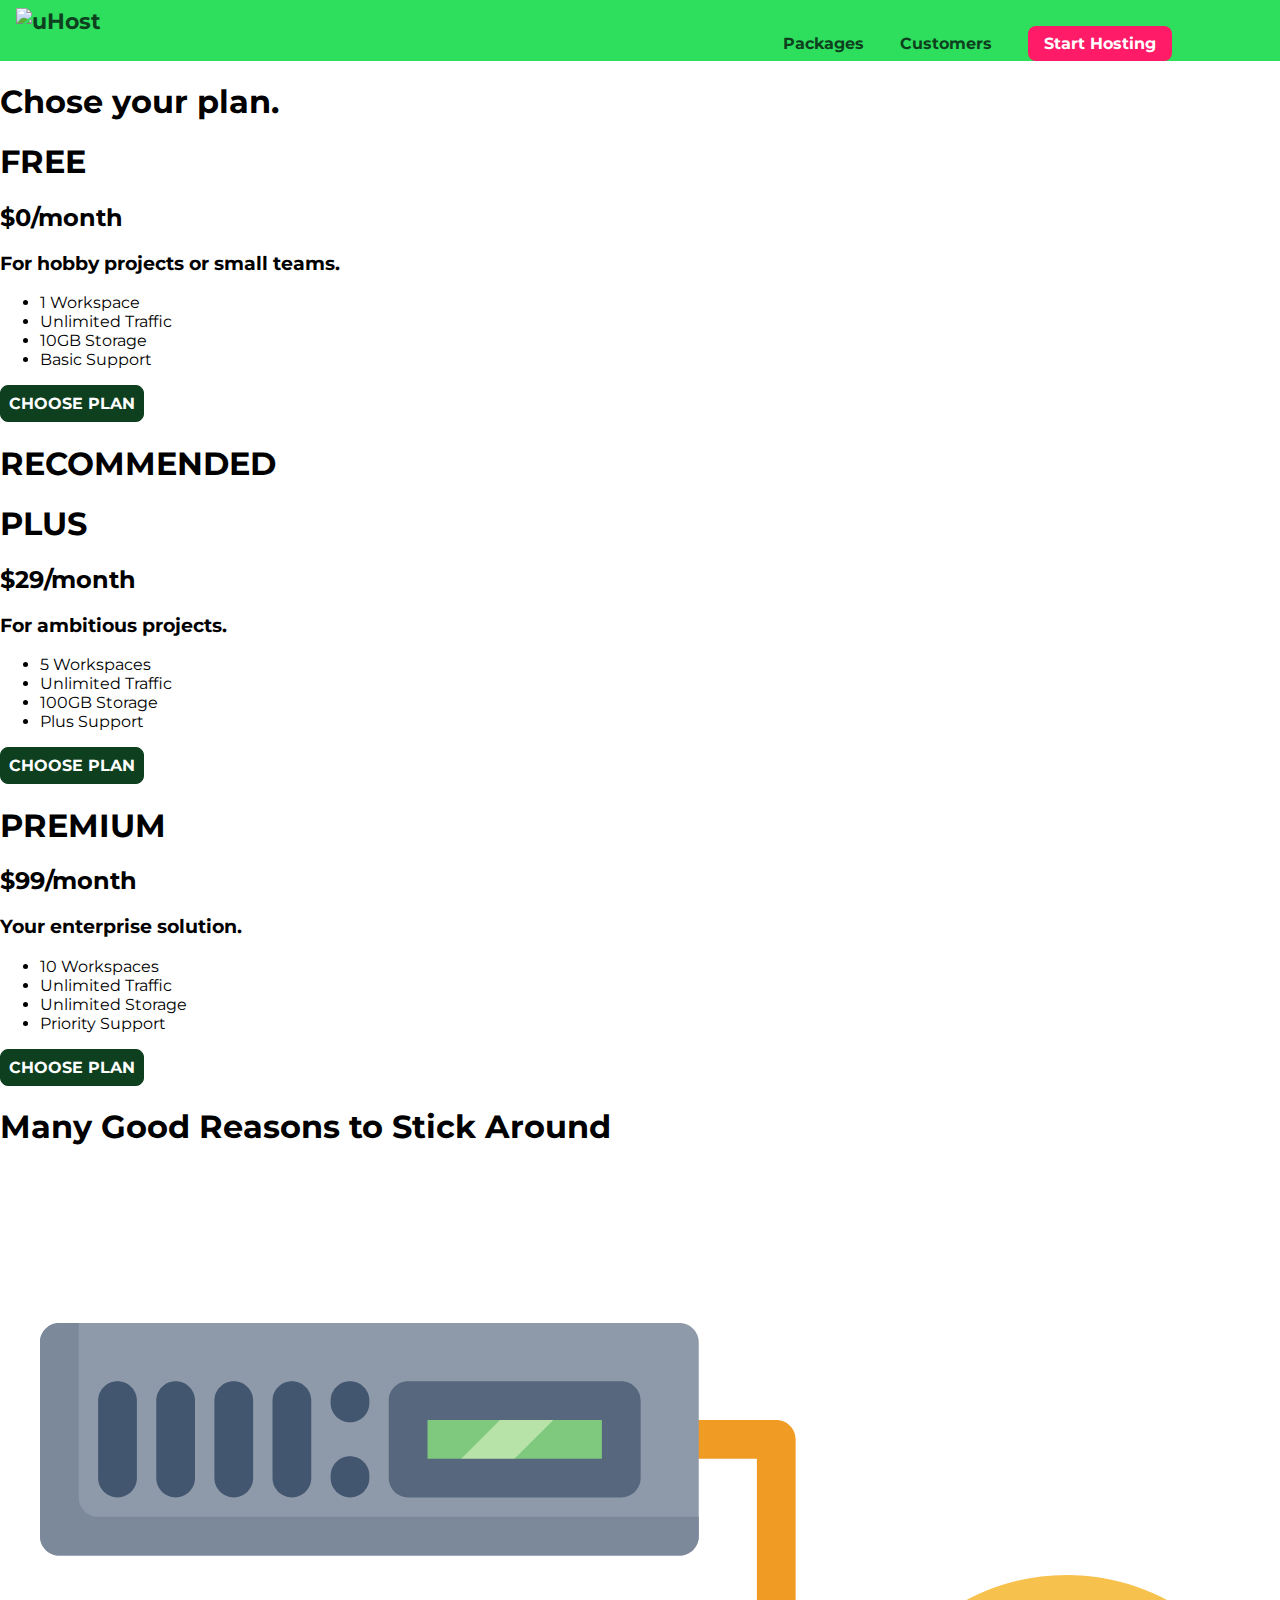
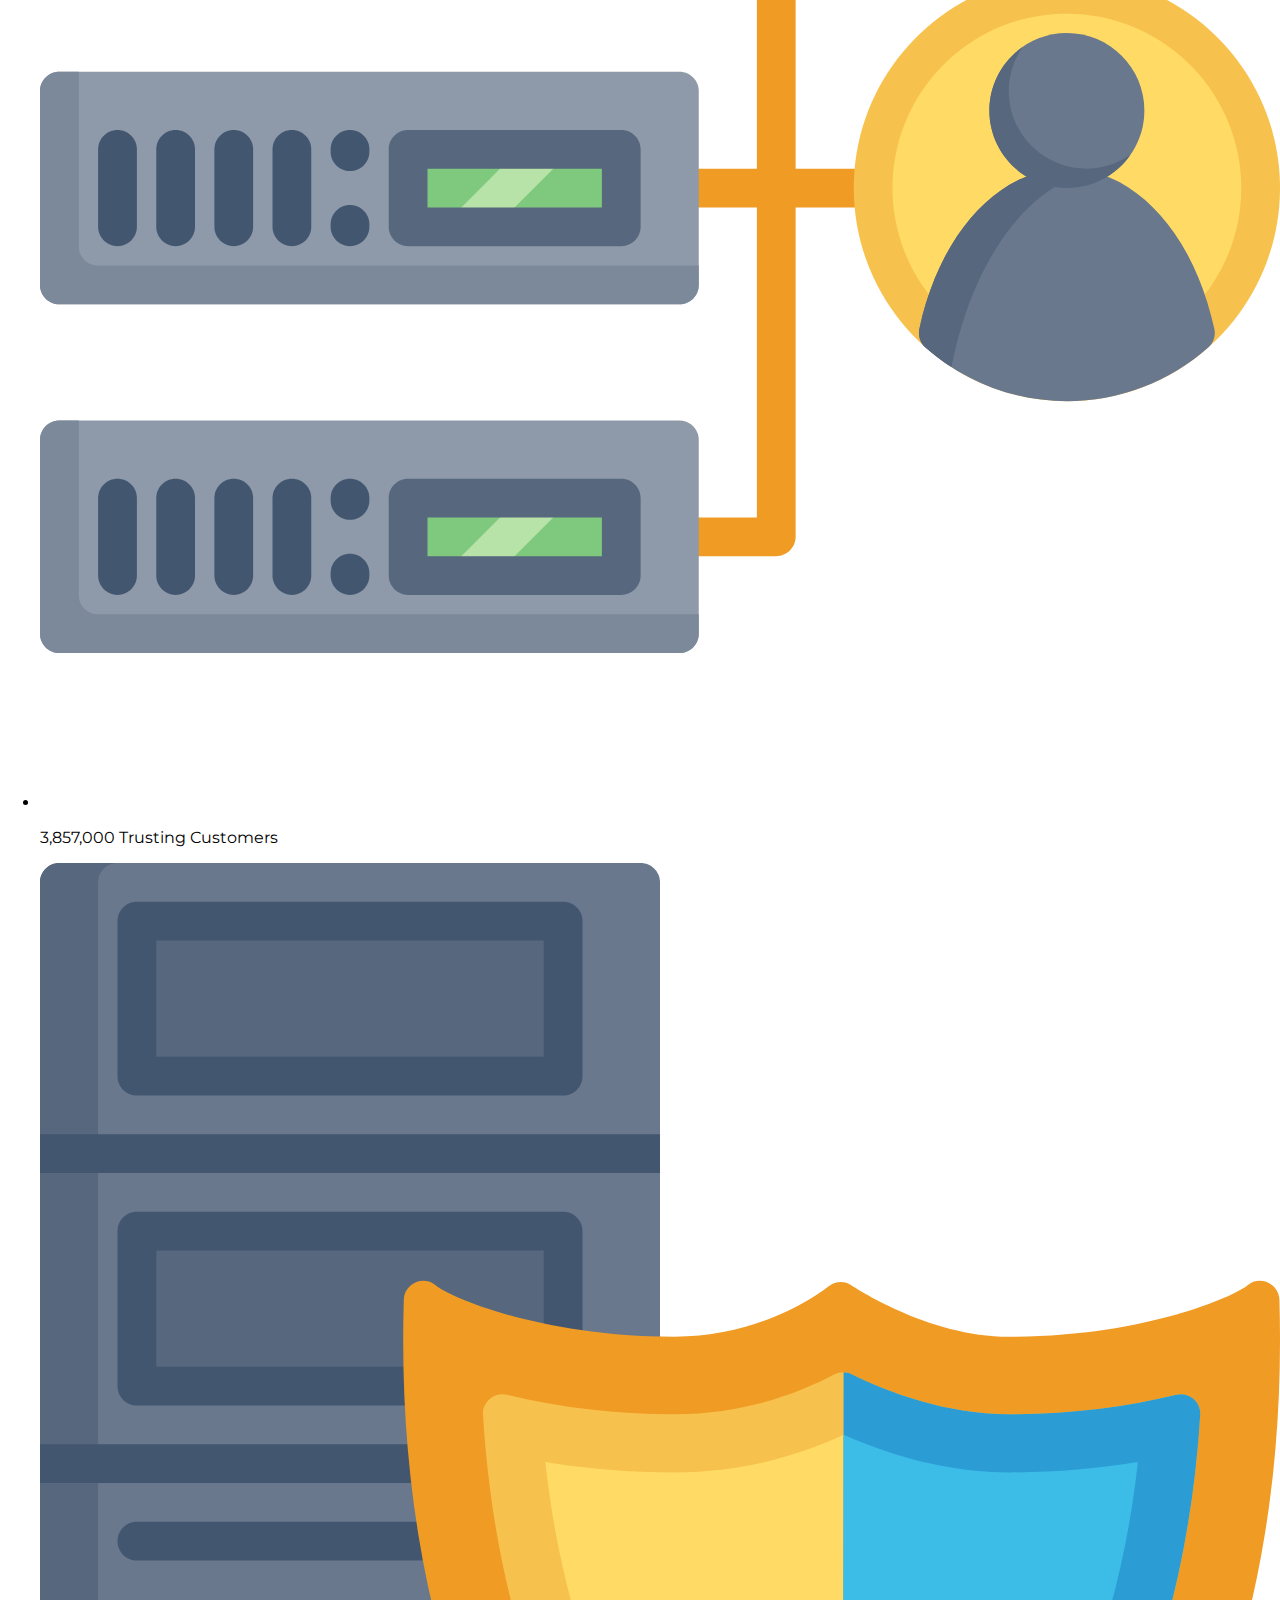
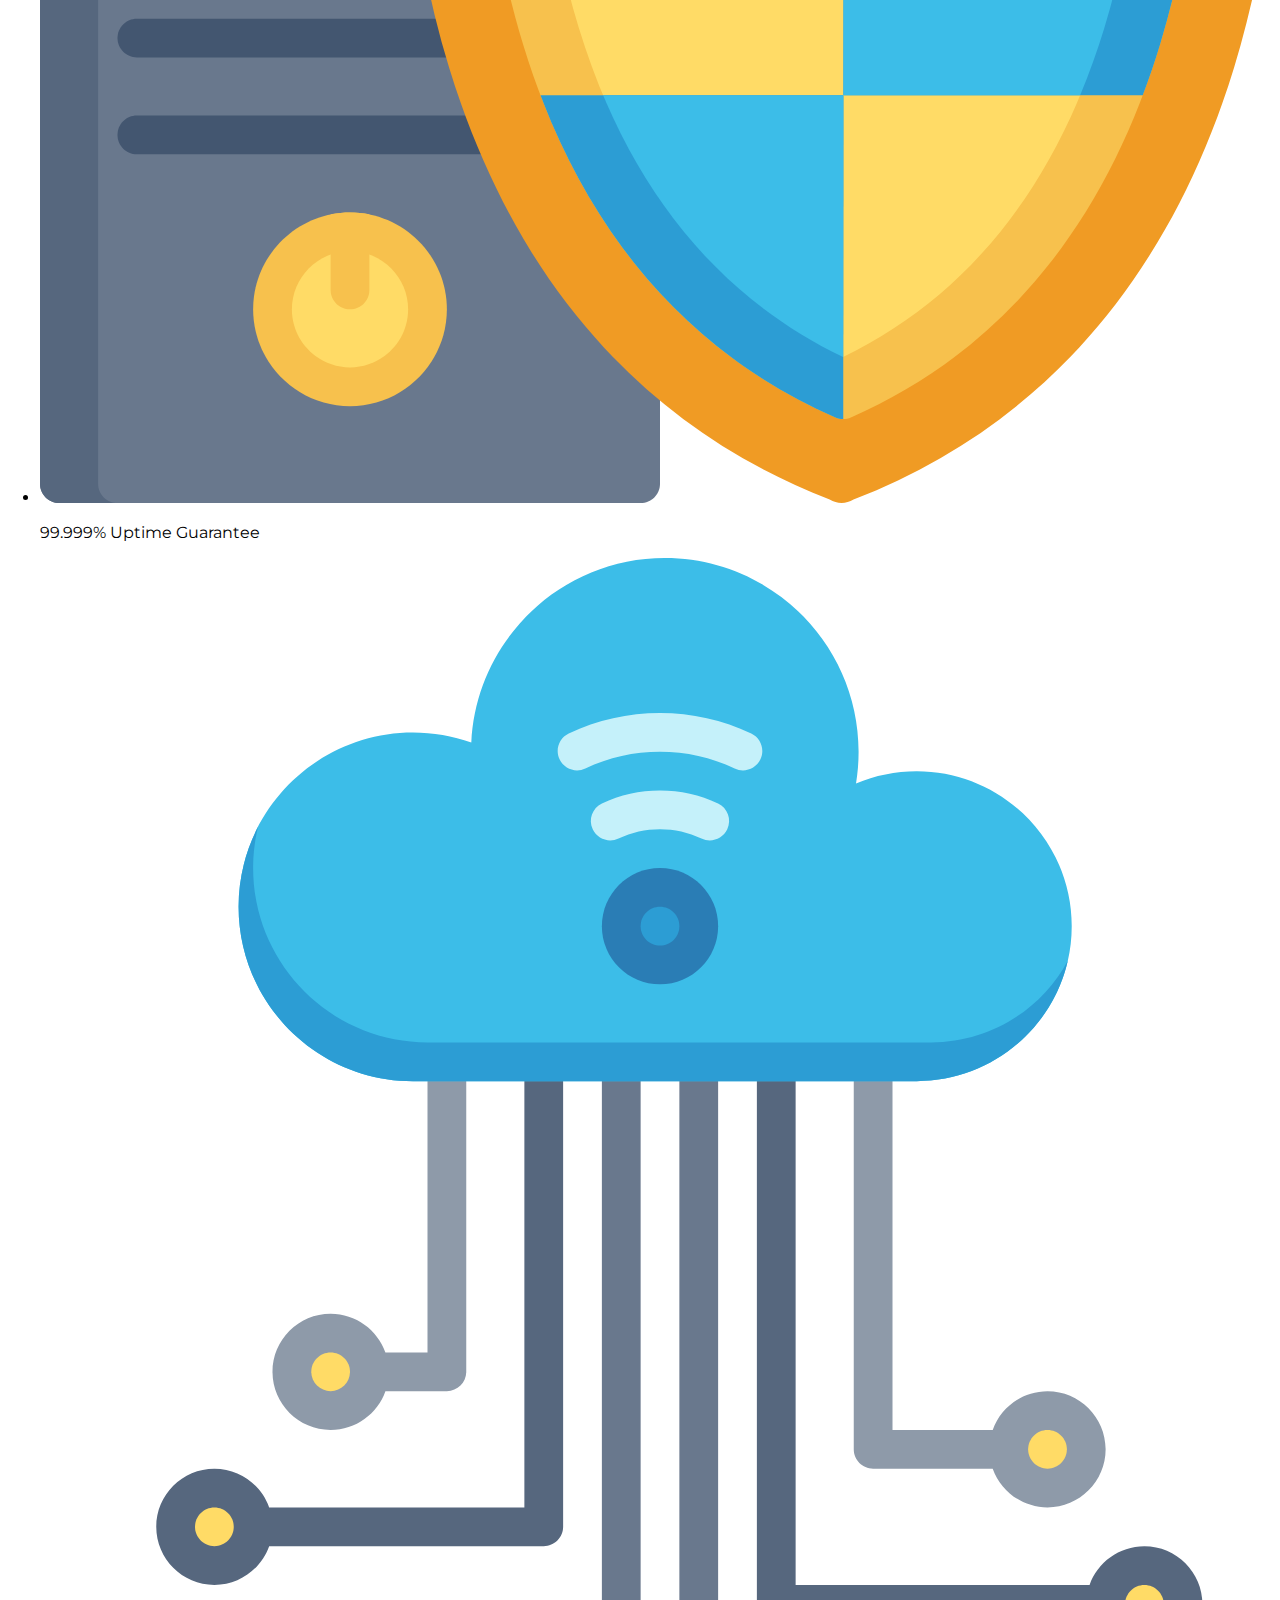
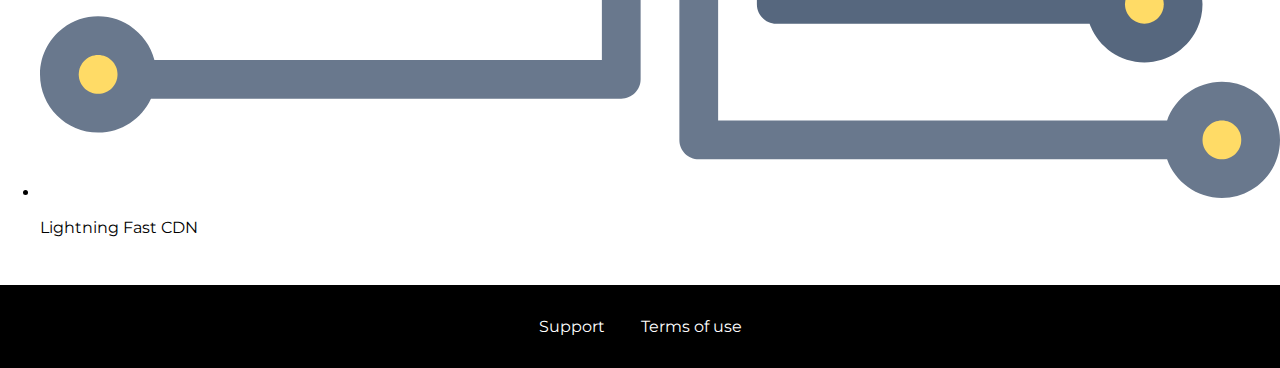
==== course-proj/index.html @ c6574d3d "units" ====
<!DOCTYPE html>
<html lang="en">

<head>
	<meta charset="UTF-8">
	<meta http-equiv="X-UA-Compatible" content="ie=edge">
	<title>uHost</title>
	<link rel="shortcut icon" href="favicon.png">
	<link href="https://fonts.googleapis.com/css?family=Anton" rel="stylesheet">
	<link href="https://fonts.googleapis.com/css?family=Montserrat:400,700" rel="stylesheet">
	<link rel="stylesheet" href="shared.css">
	<link rel="stylesheet" href="main.css">
</head>

<body>
	<div class="backdrop"></div>
	<header class="main-header">
		<div>
			<a href="index.html" class="main-header__brand">
				<img src="images/uhost-icon.png" alt="uHost">
			</a>
		</div>
		<nav class="main-nav">
			<ul class="main-nav__items">
				<li class="main-nav__item">
					<a href="packages/index.html">Packages</a>
				</li>
				<li class="main-nav__item">
					<a href="customers/index.html">Customers</a>
					<a href="customers/index.html" style="display:none">Customers</a>
				</li>
				<li class="main-nav__item main-nav__item--cta">
					<a href="start-hosting/index.html">Start Hosting</a>
				</li>
			</ul>
		</nav>
	</header>
	<main>
		<section id="product-overview">
			<h1>Get the freedom you deserve.</h1>
		</section>
		<section id="plans">
			<h1 class="section-title">Chose your plan.</h1>
			<div class="plan__list">
				<article class="plan">
					<h1 class="plan__title">FREE</h1>
					<h2 class="plan__price">$0/month</h2>
					<h3>For hobby projects or small teams.</h3>
					<ul class="plan__features">
						<li class="plan__feature">1 Workspace</li>
						<li class="plan__feature">Unlimited Traffic</li>
						<li class="plan__feature">10GB Storage</li>
						<li class="plan__feature">Basic Support</li>
					</ul>
					<div>
						<button class="button">CHOOSE PLAN</button>
					</div>
				</article>
				<article class="plan plan--highlighted">
					<h1 class="plan__annotation">RECOMMENDED</h1>
					<h1 class="plan__title">PLUS</h1>
					<h2 class="plan__price">$29/month</h2>
					<h3>For ambitious projects.</h3>
					<ul class="plan__features">
						<li class="plan__feature">5 Workspaces</li>
						<li class="plan__feature">Unlimited Traffic</li>
						<li class="plan__feature">100GB Storage</li>
						<li class="plan__feature">Plus Support</li>
					</ul>
					<div>
						<button class="button">CHOOSE PLAN</button>
					</div>
				</article>
				<article class="plan">
					<h1 class="plan__title">PREMIUM</h1>
					<h2 class="plan__price">$99/month</h2>
					<h3>Your enterprise solution.</h3>
					<ul class="plan__features">
						<li class="plan__feature">10 Workspaces</li>
						<li class="plan__feature">Unlimited Traffic</li>
						<li class="plan__feature">Unlimited Storage</li>
						<li class="plan__feature">Priority Support</li>
					</ul>
					<div>
						<button class="button">CHOOSE PLAN</button>
					</div>
				</article>
			</div>
		</section>
		<section id="key-features">
			<h1 class="section-title">Many Good Reasons to Stick Around</h1>
			<ul class="key-feature__list">
				<li class="key-feature">
					<div class="key-feature__image">
						<svg viewBox="0 0 512 512">
							<path style="fill:#F09B24;" d="M344,248h-32V112c0-4.418-3.582-8-8-8h-40c-4.418,0-8,3.582-8,8s3.582,8,8,8h32v128h-32  c-4.418,0-8,3.582-8,8s3.582,8,8,8h32v128h-32c-4.418,0-8,3.582-8,8s3.582,8,8,8h40c4.418,0,8-3.582,8-8V264h32c4.418,0,8-3.582,8-8  S348.418,248,344,248z" />
							<path style="fill:#8E9AA9;" d="M264,64H8c-4.418,0-8,3.582-8,8v80c0,4.418,3.582,8,8,8h256c4.418,0,8-3.582,8-8V72  C272,67.582,268.418,64,264,64z" />
							<path style="fill:#7C899B;" d="M24,144c-4.418,0-8-3.582-8-8V64H8c-4.418,0-8,3.582-8,8v80c0,4.418,3.582,8,8,8h256  c4.418,0,8-3.582,8-8v-8H24z" />
							<rect x="152" y="96" style="fill:#B8E3A8;" width="88" height="32" />
							<g>
								<polygon style="fill:#7EC97D;" points="152,96 152,128 166,128 198,96  " />
								<polygon style="fill:#7EC97D;" points="220,96 188,128 240,128 240,96  " />
							</g>
							<path style="fill:#56677E;" d="M240,136h-88c-4.418,0-8-3.582-8-8V96c0-4.418,3.582-8,8-8h88c4.418,0,8,3.582,8,8v32  C248,132.418,244.418,136,240,136z M160,120h72v-16h-72V120z" />
							<g>
								<path style="fill:#435670;" d="M32,136c-4.418,0-8-3.582-8-8V96c0-4.418,3.582-8,8-8s8,3.582,8,8v32C40,132.418,36.418,136,32,136z   " />
								<path style="fill:#435670;" d="M56,136c-4.418,0-8-3.582-8-8V96c0-4.418,3.582-8,8-8s8,3.582,8,8v32C64,132.418,60.418,136,56,136z   " />
								<path style="fill:#435670;" d="M80,136c-4.418,0-8-3.582-8-8V96c0-4.418,3.582-8,8-8s8,3.582,8,8v32C88,132.418,84.418,136,80,136z   " />
								<path style="fill:#435670;" d="M104,136c-4.418,0-8-3.582-8-8V96c0-4.418,3.582-8,8-8s8,3.582,8,8v32   C112,132.418,108.418,136,104,136z" />
								<path style="fill:#435670;" d="M128,105c-4.418,0-8-3.582-8-8v-1c0-4.418,3.582-8,8-8s8,3.582,8,8v1   C136,101.418,132.418,105,128,105z" />
								<path style="fill:#435670;" d="M128,136c-4.418,0-8-3.582-8-8v-1c0-4.418,3.582-8,8-8s8,3.582,8,8v1   C136,132.418,132.418,136,128,136z" />
							</g>
							<path style="fill:#8E9AA9;" d="M264,208H8c-4.418,0-8,3.582-8,8v80c0,4.418,3.582,8,8,8h256c4.418,0,8-3.582,8-8v-80  C272,211.582,268.418,208,264,208z" />
							<path style="fill:#7C899B;" d="M24,288c-4.418,0-8-3.582-8-8v-72H8c-4.418,0-8,3.582-8,8v80c0,4.418,3.582,8,8,8h256  c4.418,0,8-3.582,8-8v-8H24z" />
							<rect x="152" y="240" style="fill:#B8E3A8;" width="88" height="32" />
							<g>
								<polygon style="fill:#7EC97D;" points="152,240 152,272 166,272 198,240  " />
								<polygon style="fill:#7EC97D;" points="220,240 188,272 240,272 240,240  " />
							</g>
							<path style="fill:#56677E;" d="M240,280h-88c-4.418,0-8-3.582-8-8v-32c0-4.418,3.582-8,8-8h88c4.418,0,8,3.582,8,8v32  C248,276.418,244.418,280,240,280z M160,264h72v-16h-72V264z" />
							<g>
								<path style="fill:#435670;" d="M32,280c-4.418,0-8-3.582-8-8v-32c0-4.418,3.582-8,8-8s8,3.582,8,8v32C40,276.418,36.418,280,32,280   z" />
								<path style="fill:#435670;" d="M56,280c-4.418,0-8-3.582-8-8v-32c0-4.418,3.582-8,8-8s8,3.582,8,8v32C64,276.418,60.418,280,56,280   z" />
								<path style="fill:#435670;" d="M80,280c-4.418,0-8-3.582-8-8v-32c0-4.418,3.582-8,8-8s8,3.582,8,8v32C88,276.418,84.418,280,80,280   z" />
								<path style="fill:#435670;" d="M104,280c-4.418,0-8-3.582-8-8v-32c0-4.418,3.582-8,8-8s8,3.582,8,8v32   C112,276.418,108.418,280,104,280z" />
								<path style="fill:#435670;" d="M128,249c-4.418,0-8-3.582-8-8v-1c0-4.418,3.582-8,8-8s8,3.582,8,8v1   C136,245.418,132.418,249,128,249z" />
								<path style="fill:#435670;" d="M128,280c-4.418,0-8-3.582-8-8v-1c0-4.418,3.582-8,8-8s8,3.582,8,8v1   C136,276.418,132.418,280,128,280z" />
							</g>
							<path style="fill:#8E9AA9;" d="M264,352H8c-4.418,0-8,3.582-8,8v80c0,4.418,3.582,8,8,8h256c4.418,0,8-3.582,8-8v-80  C272,355.582,268.418,352,264,352z" />
							<path style="fill:#7C899B;" d="M24,432c-4.418,0-8-3.582-8-8v-72H8c-4.418,0-8,3.582-8,8v80c0,4.418,3.582,8,8,8h256  c4.418,0,8-3.582,8-8v-8H24z" />
							<rect x="152" y="384" style="fill:#B8E3A8;" width="88" height="32" />
							<g>
								<polygon style="fill:#7EC97D;" points="152,384 152,416 166,416 198,384  " />
								<polygon style="fill:#7EC97D;" points="220,384 188,416 240,416 240,384  " />
							</g>
							<path style="fill:#56677E;" d="M240,424h-88c-4.418,0-8-3.582-8-8v-32c0-4.418,3.582-8,8-8h88c4.418,0,8,3.582,8,8v32  C248,420.418,244.418,424,240,424z M160,408h72v-16h-72V408z" />
							<g>
								<path style="fill:#435670;" d="M32,424c-4.418,0-8-3.582-8-8v-32c0-4.418,3.582-8,8-8s8,3.582,8,8v32C40,420.418,36.418,424,32,424   z" />
								<path style="fill:#435670;" d="M56,424c-4.418,0-8-3.582-8-8v-32c0-4.418,3.582-8,8-8s8,3.582,8,8v32C64,420.418,60.418,424,56,424   z" />
								<path style="fill:#435670;" d="M80,424c-4.418,0-8-3.582-8-8v-32c0-4.418,3.582-8,8-8s8,3.582,8,8v32C88,420.418,84.418,424,80,424   z" />
								<path style="fill:#435670;" d="M104,424c-4.418,0-8-3.582-8-8v-32c0-4.418,3.582-8,8-8s8,3.582,8,8v32   C112,420.418,108.418,424,104,424z" />
								<path style="fill:#435670;" d="M128,393c-4.418,0-8-3.582-8-8v-1c0-4.418,3.582-8,8-8s8,3.582,8,8v1   C136,389.418,132.418,393,128,393z" />
								<path style="fill:#435670;" d="M128,424c-4.418,0-8-3.582-8-8v-1c0-4.418,3.582-8,8-8s8,3.582,8,8v1   C136,420.418,132.418,424,128,424z" />
							</g>
							<path style="fill:#F7C14D;" d="M424,168c-48.523,0-88,39.477-88,88s39.477,88,88,88s88-39.477,88-88S472.523,168,424,168z" />
							<path style="fill:#FFDB66;" d="M424,184c-39.701,0-72,32.299-72,72s32.299,72,72,72s72-32.299,72-72S463.701,184,424,184z" />
							<path style="fill:#69788D;" d="M484.893,314.16C476.393,274.588,451.922,248,424,248s-52.393,26.588-60.893,66.16  c-0.605,2.82,0.354,5.749,2.511,7.664C381.731,336.124,402.465,344,424,344s42.269-7.876,58.381-22.176  C484.539,319.909,485.498,316.98,484.893,314.16z" />
							<path style="fill:#56677E;" d="M434.053,249.171C430.768,248.403,427.411,248,424,248c-27.922,0-52.393,26.588-60.893,66.16  c-0.605,2.82,0.354,5.749,2.511,7.664c3.383,3.002,6.979,5.703,10.734,8.125C384.904,286.243,407.373,255.378,434.053,249.171z" />
							<path style="fill:#69788D;" d="M424,192c-17.645,0-32,14.355-32,32s14.355,32,32,32s32-14.355,32-32S441.645,192,424,192z" />
							<path style="fill:#56677E;" d="M432,248c-17.645,0-32-14.355-32-32c0-6.783,2.128-13.076,5.742-18.258  C397.444,203.53,392,213.138,392,224c0,17.645,14.355,32,32,32c10.862,0,20.471-5.444,26.258-13.742  C445.076,245.872,438.783,248,432,248z" />

						</svg>
					</div>
					<p class="key-feature__description">3,857,000 Trusting Customers</p>
				</li>
				<li class="key-feature">
					<div class="key-feature__image">
						<svg viewBox="0 0 512 512">
							<path style="fill:#69788D;" d="M248,0H8C3.582,0,0,3.582,0,8v496c0,4.418,3.582,8,8,8h240c4.418,0,8-3.582,8-8V8  C256,3.582,252.418,0,248,0z" />
							<path style="fill:#56677E;" d="M24,504V8c0-4.418,3.582-8,8-8H8C3.582,0,0,3.582,0,8v496c0,4.418,3.582,8,8,8h24  C27.582,512,24,508.418,24,504z" />
							<g>
								<rect x="0" y="112" style="fill:#435670;" width="256" height="16" />
								<rect x="0" y="240" style="fill:#435670;" width="256" height="16" />
							</g>
							<path style="fill:#F7C14D;" d="M128,392c-22.056,0-40,17.944-40,40s17.944,40,40,40s40-17.944,40-40S150.056,392,128,392z" />
							<path style="fill:#FFDB66;" d="M128,408c-13.233,0-24,10.767-24,24s10.767,24,24,24s24-10.767,24-24S141.233,408,128,408z" />
							<path style="fill:#F7C14D;" d="M128,392c-2.739,0-5.414,0.278-8,0.805V424c0,4.418,3.582,8,8,8c4.418,0,8-3.582,8-8v-31.195  C133.414,392.278,130.739,392,128,392z" />
							<g>
								<path style="fill:#435670;" d="M216,288H40c-4.418,0-8-3.582-8-8s3.582-8,8-8h176c4.418,0,8,3.582,8,8S220.418,288,216,288z" />
								<path style="fill:#435670;" d="M216,328H40c-4.418,0-8-3.582-8-8s3.582-8,8-8h176c4.418,0,8,3.582,8,8S220.418,328,216,328z" />
								<path style="fill:#435670;" d="M216,368H40c-4.418,0-8-3.582-8-8s3.582-8,8-8h176c4.418,0,8,3.582,8,8S220.418,368,216,368z" />
								<path style="fill:#435670;" d="M216,16H40c-4.418,0-8,3.582-8,8v64c0,4.418,3.582,8,8,8h176c4.418,0,8-3.582,8-8V24   C224,19.582,220.418,16,216,16z" />
							</g>
							<rect x="48" y="32" style="fill:#56677E;" width="160" height="48" />
							<path style="fill:#435670;" d="M216,144H40c-4.418,0-8,3.582-8,8v64c0,4.418,3.582,8,8,8h176c4.418,0,8-3.582,8-8v-64  C224,147.582,220.418,144,216,144z" />
							<rect x="48" y="160" style="fill:#56677E;" width="160" height="48" />
							<path style="fill:#F09B24;" d="M511.747,180.237c-0.194-6.537-8.107-10.107-13.135-5.894c-5.6,4.693-42.904,21.282-98.514,21.282  c-33.45,0-64.625-20.999-64.929-21.206c-2.9-1.991-6.764-1.85-9.512,0.346c-2.677,2.135-27.201,20.86-63.793,20.86  c-55.607,0-92.914-16.589-98.515-21.282c-5.028-4.211-12.941-0.645-13.135,5.894c-1.634,54.834,4.655,105.941,18.693,151.903  c12.096,39.604,29.759,74.047,52.497,102.373c27.538,34.304,62.743,59.882,104.66,76.045c3.069,1.918,6.757,1.921,9.83,0  c41.917-16.163,77.122-41.741,104.66-76.045c22.738-28.326,40.401-62.77,52.497-102.373  C507.092,286.179,513.381,235.071,511.747,180.237z" />
							<path style="fill:#F7C14D;" d="M476.21,221.226c-1.953-1.631-4.568-2.235-7.036-1.628c-21.686,5.327-44.926,8.028-69.075,8.028  c-25.926,0-49.633-8.975-64.955-16.504c-2.307-1.134-5.016-1.091-7.284,0.116c-14.059,7.477-36.919,16.388-65.994,16.388  c-24.153,0-47.394-2.701-69.075-8.028c-5.155-1.268-10.221,2.966-9.894,8.261c2.077,33.693,7.668,65.635,16.616,94.935  c22.774,74.565,66.139,126.334,128.888,153.868c2.032,0.891,4.397,0.891,6.43,0c61.777-27.107,104.716-78.876,127.62-153.868  c8.948-29.3,14.539-61.241,16.616-94.935C479.224,225.319,478.163,222.856,476.21,221.226z" />
							<path style="fill:#FFDB66;" d="M331.609,451.727c-52.604-25.289-89.304-70.987-109.144-135.944  c-6.532-21.39-11.162-44.336-13.82-68.447c17.133,2.852,34.952,4.291,53.22,4.291c29.394,0,53.376-7.793,69.978-15.561  c17.44,7.736,41.656,15.561,68.256,15.561c18.267,0,36.085-1.439,53.219-4.291c-2.659,24.112-7.288,47.06-13.82,68.448  C419.545,381.108,383.27,426.805,331.609,451.727z" />
							<g>
								<path style="fill:#2C9DD4;" d="M479.066,227.858c0.157-2.539-0.903-5.002-2.856-6.633s-4.568-2.235-7.036-1.628   c-21.686,5.327-44.926,8.028-69.075,8.028c-25.926,0-49.633-8.975-64.955-16.504c-1.057-0.52-2.2-0.78-3.345-0.806l-0.072,133.351   h123.601c2.556-6.746,4.933-13.702,7.123-20.874C471.398,293.493,476.989,261.552,479.066,227.858z" />
								<path style="fill:#2C9DD4;" d="M206.658,343.667c24.153,63.42,65.028,108.108,121.743,132.995c1.031,0.452,2.147,0.673,3.263,0.666   l0.063-133.661H206.658z" />
							</g>
							<g>
								<path style="fill:#3CBDE8;" d="M439.497,315.783c6.532-21.389,11.161-44.336,13.82-68.448c-17.134,2.852-34.952,4.291-53.219,4.291   c-26.6,0-50.815-7.824-68.256-15.561l-0.116,107.601h97.758C433.179,334.807,436.524,325.518,439.497,315.783z" />
								<path style="fill:#3CBDE8;" d="M232.523,343.667c21.144,50.298,54.363,86.56,99.087,108.06l0.117-108.06H232.523z" />
							</g>
						</svg>
					</div>
					<p class="key-feature__description">99.999% Uptime Guarantee</p>
				</li>
				<li class="key-feature">
					<div class="key-feature__image">
						<svg viewBox="0 0 512 512">
							<path style="fill:#8E9AA9;" d="M168,200c-4.418,0-8,3.582-8,8v120h-17.376c-3.302-9.311-12.194-16-22.624-16  c-13.234,0-24,10.767-24,24s10.766,24,24,24c10.429,0,19.321-6.689,22.624-16H168c4.418,0,8-3.582,8-8V208  C176,203.582,172.418,200,168,200z" />
							<path style="fill:#FFDB66;" d="M120,328c-4.411,0-8,3.589-8,8s3.589,8,8,8s8-3.589,8-8S124.411,328,120,328z" />
							<path style="fill:#56677E;" d="M208,200c-4.418,0-8,3.582-8,8v184H94.624C91.322,382.689,82.43,376,72,376  c-13.234,0-24,10.767-24,24s10.766,24,24,24c10.429,0,19.321-6.689,22.624-16H208c4.418,0,8-3.582,8-8V208  C216,203.582,212.418,200,208,200z" />
							<path style="fill:#FFDB66;" d="M72,392c-4.411,0-8,3.589-8,8s3.589,8,8,8s8-3.589,8-8S76.411,392,72,392z" />
							<path style="fill:#69788D;" d="M240,208c-4.418,0-8,3.582-8,8v239H47.24c-2.671-10.34-12.078-18-23.24-18c-13.234,0-24,10.767-24,24  s10.766,24,24,24c9.666,0,18.009-5.747,21.809-14H240c4.418,0,8-3.582,8-8V216C248,211.582,244.418,208,240,208z" />
							<path style="fill:#FFDB66;" d="M24,453c-4.411,0-8,3.589-8,8s3.589,8,8,8s8-3.589,8-8S28.411,453,24,453z" />
							<path style="fill:#69788D;" d="M488,464c-10.429,0-19.321,6.689-22.624,16H280V208c0-4.418-3.582-8-8-8s-8,3.582-8,8v280  c0,4.418,3.582,8,8,8h193.376c3.302,9.311,12.194,16,22.624,16c13.234,0,24-10.767,24-24S501.234,464,488,464z" />
							<path style="fill:#FFDB66;" d="M488,480c-4.411,0-8,3.589-8,8s3.589,8,8,8s8-3.589,8-8S492.411,480,488,480z" />
							<path style="fill:#56677E;" d="M456,408c-10.429,0-19.321,6.689-22.624,16H312V208c0-4.418-3.582-8-8-8s-8,3.582-8,8v224  c0,4.418,3.582,8,8,8h129.376c3.302,9.311,12.194,16,22.624,16c13.234,0,24-10.767,24-24S469.234,408,456,408z" />
							<path style="fill:#FFDB66;" d="M456,424c-4.411,0-8,3.589-8,8s3.589,8,8,8s8-3.589,8-8S460.411,424,456,424z" />
							<path style="fill:#8E9AA9;" d="M416,344c-10.429,0-19.321,6.689-22.624,16H352V208c0-4.418-3.582-8-8-8s-8,3.582-8,8v160  c0,4.418,3.582,8,8,8h49.376c3.302,9.311,12.194,16,22.624,16c13.234,0,24-10.767,24-24S429.234,344,416,344z" />
							<path style="fill:#FFDB66;" d="M416,360c-4.411,0-8,3.589-8,8s3.589,8,8,8s8-3.589,8-8S420.411,360,416,360z" />
							<path style="fill:#3CBDE8;" d="M362,88c-8.741,0-17.231,1.751-25.06,5.085C337.646,88.797,338,84.43,338,80  c0-44.112-35.888-80-80-80c-42.823,0-77.895,33.816-79.909,76.149C170.393,73.415,162.244,72,154,72c-39.701,0-72,32.299-72,72  s32.299,72,72,72h208c35.29,0,64-28.71,64-64S397.29,88,362,88z" />
							<path style="fill:#2C9DD4;" d="M368,200H160c-39.701,0-72-32.299-72-72c0-5.863,0.721-11.559,2.05-17.019  C84.918,120.88,82,132.102,82,144c0,39.701,32.299,72,72,72h208c30.389,0,55.88-21.296,62.379-49.743  C413.565,186.327,392.352,200,368,200z" />
							<path style="fill:#2A7DB5;" d="M256,128c-13.234,0-24,10.767-24,24s10.766,24,24,24c13.233,0,24-10.767,24-24S269.233,128,256,128z" />
							<path style="fill:#2C9DD4;" d="M256,144c-4.411,0-8,3.589-8,8s3.589,8,8,8c4.411,0,8-3.589,8-8S260.411,144,256,144z" />
							<g>
								<path style="fill:#C5F1FA;" d="M221.755,87.695c-2.994,0-5.864-1.688-7.233-4.572c-1.894-3.991-0.194-8.763,3.798-10.657   C230.157,66.849,242.834,64,256,64c13.166,0,25.844,2.849,37.68,8.466c3.992,1.895,5.692,6.666,3.798,10.657   s-6.666,5.692-10.657,3.798C277.144,82.328,266.774,80,256,80c-10.774,0-21.144,2.328-30.821,6.921   C224.072,87.446,222.904,87.695,221.755,87.695z" />
								<path style="fill:#C5F1FA;" d="M276.545,116.618c-1.148,0-2.316-0.249-3.424-0.774C267.745,113.293,261.985,112,256,112   c-5.985,0-11.745,1.293-17.121,3.844c-3.991,1.895-8.763,0.192-10.657-3.798c-1.894-3.992-0.193-8.764,3.798-10.657   C239.557,97.813,247.625,96,256,96c8.376,0,16.444,1.813,23.98,5.389c3.991,1.894,5.692,6.665,3.798,10.657   C282.41,114.93,279.539,116.618,276.545,116.618z" />
							</g>

						</svg>
					</div>
					<p class="key-feature__description">Lightning Fast CDN</p>
				</li>
			</ul>
		</section>
	</main>
	<footer class="main-footer">
		<nav>
			<ul class="main-footer__links">
				<li class="main-footer__link">
					<a href="#">Support</a>
				</li>
				<li class="main-footer__link">
					<a href="#">Terms of use</a>
				</li>
			</ul>
		</nav>
	</footer>
</body>

</html>
---- course-proj/shared.css ----
* {
	box-sizing: border-box; /* így hagyjuk, minden elem magasságát és szélességét a paddinggal és a borderrel együtt akarjuk meghatározni*/
}

body {
	font-family: 'Montserrat', sans-serif;
	margin: 0;
}

.backdrop {
	position: fixed;
	display: none;
	top: 0;
	left: 0;
	z-index: 100;
	width: 100%;
	height: 100%;
	background: rgba(0,0,0,0.5);
}

.main-header {
	padding: 8px 16px;
	background: #2ddf5c;
	width: 100%; /* nem kell, block level, alapból ilyen */
	position: fixed;
	top: 0;
	left: 0;
	z-index: 1;
}

.main-header > div {
	display: inline-block;
	vertical-align: middle;
}

.main-header__brand {
	color: #0e3f1f;
	text-decoration: none;
	font-weight: bold; /*használhatjuk, mert behúztuk a bold verzióját a font-nak*/
	font-size: 22px;
	height: 22px;
	display: inline-block;
}

.main-header__brand img {
	height: 100%;	/*csak akkor működik a %, ha a befoglaló elem block v inline-block */
}

.main-nav {
	display: inline-block;
	text-align: right;
	width: calc(100% - 76px);
	vertical-align: middle;
}

.main-nav__items {
	margin: 0;
	padding: 0; 
	list-style: none;
}

.main-nav__item {
	display: inline-block;
	margin: 0 16px;
}

.main-nav__item a {
	text-decoration: none;
	color: #0e3f1f;
	font-weight: bold;
	padding: 3px 0;
}

/* .main-nav__item::after {
	content: " (Link)"; -> csak afteren és before-on értelmezett
	color: red;
} */

.main-nav__item a:hover,
.main-nav__item a:active {
	color: white;
	border-bottom: 5px solid white;
}

.main-nav__item--cta a {
	color: white;
	background: #ff1b68;
	padding: 8px 16px;
	border-radius: 8px;
}

.main-nav__item--cta a:hover,
.main-nav__item--cta a:active {
	color: #ff1b68;
	background: white;
	border: none;
}

.main-footer {
	background: black;
	padding: 32px;
	margin-top: 48px;
}

.main-footer__links {
	list-style: none;
	margin: 0;
	padding: 0;
	text-align: center;
}

.main-footer__link {
	display: inline-block;
	margin: 0 16px;
}

.main-footer__link a {
	color: white;
	text-decoration: none;
}

.main-footer__link a:hover,
.main-footer__link a:active {
	color: #ccc;
}

.button {
	background: #0e3f1f;
	color: white;
	font: inherit;	/*forces the inherited style*/
	border: 1.5px solid #0e3f1f;
	padding: 8px;
	border-radius: 8px;
	font-weight: bold;
	cursor: pointer;
}

.button:hover,
.button:active {
	color: #0e3f1f;
	background: white;
}

.button:focus {
	outline: none;
}
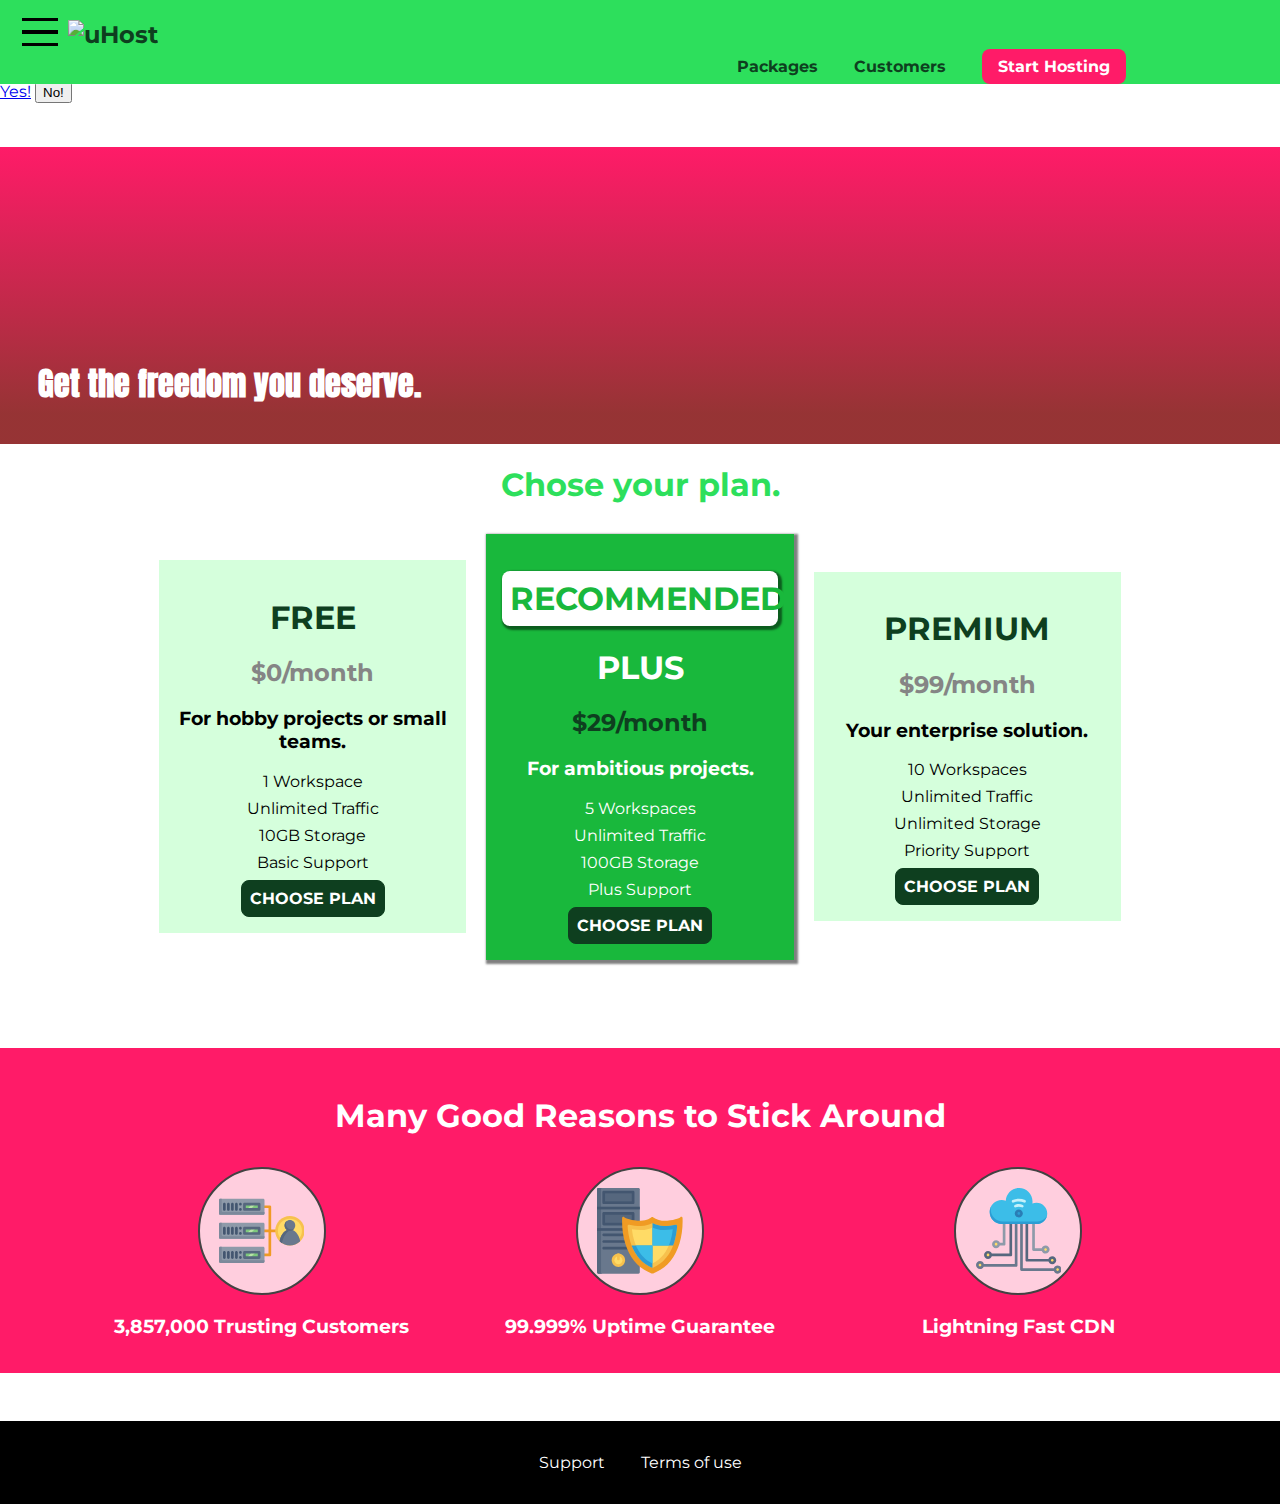
==== commit d0362cf6: "respo alapok" ====
--- a/course-proj/index.html
+++ b/course-proj/index.html
@@ -4,6 +4,8 @@
 <head>
 	<meta charset="UTF-8">
 	<meta http-equiv="X-UA-Compatible" content="ie=edge">
+	<meta name="viewport" content="width=device-width, initial-scale=1.0, user-scalable=yes"> 
+	<!-- zoomlást is lehet tiltani/engedélyezni (user-scalable), max-zoomot (maximum-scale), min-zoomot (minimum-scale) -->
 	<title>uHost</title>
 	<link rel="shortcut icon" href="favicon.png">
 	<link href="https://fonts.googleapis.com/css?family=Anton" rel="stylesheet">
@@ -14,8 +16,23 @@
 
 <body>
 	<div class="backdrop"></div>
+
+	<!-- Modal -->
+	<div class="modal">
+		<h1 class="modal__title">Do you want to continue?</h1>
+		<div class="modal__actions">
+			<a href="start-hosting/index.html" class="modal__action">Yes!</a>
+			<button class="modal__action modal__action--negative" type="button">No!</button>
+		</div>
+	</div>
+
 	<header class="main-header">
 		<div>
+			<button class="toggle-button">
+				<span class="toggle-button__bar"></span>
+				<span class="toggle-button__bar"></span>
+				<span class="toggle-button__bar"></span>
+			</button>
 			<a href="index.html" class="main-header__brand">
 				<img src="images/uhost-icon.png" alt="uHost">
 			</a>
@@ -35,6 +52,21 @@
 			</ul>
 		</nav>
 	</header>
+
+	<nav class="mobile-nav">
+		<ul class="mobile-nav__items">
+			<li class="mobile-nav__item">
+				<a href="packages/index.html">Packages</a>
+			</li>
+			<li class="mobile-nav__item">
+				<a href="customers/index.html">Customers</a>
+			</li>
+			<li class="mobile-nav__item mobile-nav__item--cta">
+				<a href="start-hosting/index.html">Start Hosting</a>
+			</li>
+		</ul>
+	</nav>
+
 	<main>
 		<section id="product-overview">
 			<h1>Get the freedom you deserve.</h1>
@@ -232,6 +264,7 @@
 			</ul>
 		</nav>
 	</footer>
+	<script src="shared.js"></script>
 </body>
 
 </html>--- a/course-proj/shared.css
+++ b/course-proj/shared.css
@@ -1,74 +1,99 @@
 * {
-	box-sizing: border-box; /* így hagyjuk, minden elem magasságát és szélességét a paddinggal és a borderrel együtt akarjuk meghatározni*/
+  box-sizing: border-box; /* így hagyjuk, minden elem magasságát és szélességét a paddinggal és a borderrel együtt akarjuk meghatározni*/
 }
 
 body {
-	font-family: 'Montserrat', sans-serif;
-	margin: 0;
+  font-family: "Montserrat", sans-serif;
+  margin: 0;
 }
 
 .backdrop {
-	position: fixed;
-	display: none;
-	top: 0;
-	left: 0;
-	z-index: 100;
+  position: fixed;
+  display: none;
+  top: 0;
+  left: 0;
+  z-index: 100;
+  width: 100vw;
+  /* width: 80vmin; , vmax a kisebb vagy nagyobb viewport részhez viszonyított egység*/
+  height: 100vh;
+  background: rgba(0, 0, 0, 0.5);
+}
+
+.main-header {
+  padding: 0.5rem 1rem;
+  background: #2ddf5c;
+  width: 100%; /* nem kell, block level, alapból ilyen */
+  position: fixed;
+  top: 0;
+  left: 0;
+  z-index: 1;
+}
+
+.main-header > div {
+  display: inline-block;
+  vertical-align: middle;
+}
+
+.toggle-button {
+	width: 3rem;
+	background: transparent;
+	border: none;
+	cursor: pointer;
+	padding-top: 0;
+	padding-bottom: 0;
+	vertical-align: middle;
+}
+
+.toggle-button:focus {
+	outline: none;
+}
+
+.toggle-button__bar {
 	width: 100%;
-	height: 100%;
-	background: rgba(0,0,0,0.5);
-}
-
-.main-header {
-	padding: 8px 16px;
-	background: #2ddf5c;
-	width: 100%; /* nem kell, block level, alapból ilyen */
-	position: fixed;
-	top: 0;
-	left: 0;
-	z-index: 1;
-}
-
-.main-header > div {
-	display: inline-block;
-	vertical-align: middle;
+	height: 0.2rem;
+	background: black;
+	display: block;
+	margin: 0.6rem 0;
 }
 
 .main-header__brand {
-	color: #0e3f1f;
-	text-decoration: none;
-	font-weight: bold; /*használhatjuk, mert behúztuk a bold verzióját a font-nak*/
-	font-size: 22px;
-	height: 22px;
-	display: inline-block;
+  color: #0e3f1f;
+  text-decoration: none;
+  font-weight: bold; /*használhatjuk, mert behúztuk a bold verzióját a font-nak*/
+  font-size: 1.5rem;
+  height: 1.5rem;
+  display: inline-block;
+  vertical-align: middle;
 }
 
 .main-header__brand img {
-	height: 100%;	/*csak akkor működik a %, ha a befoglaló elem block v inline-block */
+  height: 100%; /*csak akkor működik a %, ha a befoglaló elem block v inline-block */
 }
 
 .main-nav {
-	display: inline-block;
-	text-align: right;
-	width: calc(100% - 76px);
-	vertical-align: middle;
+  display: inline-block;
+  text-align: right;
+  width: calc(100% - 122px);
+  vertical-align: middle;
 }
 
 .main-nav__items {
-	margin: 0;
-	padding: 0; 
-	list-style: none;
+  margin: 0;
+  padding: 0;
+  list-style: none;
 }
 
 .main-nav__item {
-	display: inline-block;
-	margin: 0 16px;
-}
-
-.main-nav__item a {
-	text-decoration: none;
-	color: #0e3f1f;
-	font-weight: bold;
-	padding: 3px 0;
+  display: inline-block;
+  margin: 0 1rem;
+}
+
+.main-nav__item a,
+.mobile-nav__item a {
+  text-decoration: none;
+  color: #0e3f1f;
+  font-weight: bold;
+  padding: 0.2rem 0;
 }
 
 /* .main-nav__item::after {
@@ -78,69 +103,104 @@
 
 .main-nav__item a:hover,
 .main-nav__item a:active {
-	color: white;
-	border-bottom: 5px solid white;
-}
-
-.main-nav__item--cta a {
-	color: white;
-	background: #ff1b68;
-	padding: 8px 16px;
-	border-radius: 8px;
+  color: white;
+  border-bottom: 0.4rem solid white;
+}
+
+.main-nav__item--cta a,
+.mobile-nav__item--cta a {
+  color: white;
+  background: #ff1b68;
+  padding: 0.5rem 1rem;
+  border-radius: 8px;
 }
 
 .main-nav__item--cta a:hover,
-.main-nav__item--cta a:active {
-	color: #ff1b68;
-	background: white;
-	border: none;
+.main-nav__item--cta a:active,
+.mobile-nav__item--cta a:hover,
+.mobile-nav__item--cta a:active {
+  color: #ff1b68;
+  background: white;
+  border: none;
 }
 
 .main-footer {
-	background: black;
-	padding: 32px;
-	margin-top: 48px;
+  background: black;
+  padding: 2rem;
+  margin-top: 3rem;
 }
 
 .main-footer__links {
-	list-style: none;
-	margin: 0;
-	padding: 0;
-	text-align: center;
+  list-style: none;
+  margin: 0;
+  padding: 0;
+  text-align: center;
 }
 
 .main-footer__link {
-	display: inline-block;
-	margin: 0 16px;
+  display: inline-block;
+  margin: 0 1rem;
 }
 
 .main-footer__link a {
-	color: white;
-	text-decoration: none;
+  color: white;
+  text-decoration: none;
 }
 
 .main-footer__link a:hover,
 .main-footer__link a:active {
-	color: #ccc;
+  color: #ccc;
+}
+
+.mobile-nav {
+  display: none;
+  position: fixed;
+  z-index: 101;
+  top: 0;
+  left: 0;
+  background: white;
+  width: 80%;
+  height: 100vh;
+}
+
+.mobile-nav__items {
+  width: 90%;
+  height: 100%;
+  list-style: none;
+  margin: 10% auto;
+  padding: 0;
+  text-align: center;
+}
+
+.mobile-nav__item {
+  margin: 1rem 0;
+}
+
+.mobile-nav__item a {
+  font-size: 1.5rem;
 }
 
 .button {
-	background: #0e3f1f;
-	color: white;
-	font: inherit;	/*forces the inherited style*/
-	border: 1.5px solid #0e3f1f;
-	padding: 8px;
-	border-radius: 8px;
-	font-weight: bold;
-	cursor: pointer;
+  background: #0e3f1f;
+  color: white;
+  font: inherit; /*forces the inherited style*/
+  border: 1.5px solid #0e3f1f;
+  padding: 0.5rem;
+  border-radius: 8px;
+  font-weight: bold;
+  cursor: pointer;
 }
 
 .button:hover,
 .button:active {
-	color: #0e3f1f;
-	background: white;
+  color: #0e3f1f;
+  background: white;
 }
 
 .button:focus {
-	outline: none;
+  outline: none;
+}
+
+.open {
+	display: block !important;
 }--- a/course-proj/main.css
+++ b/course-proj/main.css
@@ -0,0 +1,154 @@
+#product-overview {
+	/* padding: 20px;
+	border: 5px black solid;
+	ugyanaz mint:
+	border-style: solid;
+	border-color: black;
+	border-width: 5px;
+	margin: 20px; */
+	background: linear-gradient(to top, rgba(80,68,18,0.6) 10%, transparent),
+		url("images/freedom.jpg") left 10% bottom 80%/cover no-repeat border-box,
+		#ff1b68 ;
+	/* background-image: url("freedom.jpg");
+	background-size: cover;
+	background-position: left 10% bottom 20%;
+	background-repeat: no-repeat;
+	background-origin: border-box;
+	background-clip: border-box; */
+	/* background-attachment: fixed; */
+	
+	/* background-image: linear-gradient(red, blue); */
+	/* background-image: linear-gradient(to left bottom, red, blue); */
+	/* background-image: linear-gradient(30deg, red, blue); */
+	/* background-image: linear-gradient(180deg, red 70%, blue 80%, rgba(0,0,0, 0.5)); */
+
+	/* background-image: radial-gradient(red, blue);
+	background-image: radial-gradient(circle at top, red, blue, green);
+	background-image: radial-gradient(circle at 20% 50%, red, blue, green);
+	background-image: radial-gradient(circle 20px at 20% 50%, red, blue, green);
+	background-image: radial-gradient(ellipse 20px 50px at 20% 50%, red, blue, green);
+	background-image: radial-gradient(ellipse closest-corner at 20% 50%, red, blue, green);
+	background-image: radial-gradient(ellipse closest-corner at 20% 50%, red, blue 70%, green); */
+	width: 100vw;
+	height: 33vh;
+	margin-top: 2.75rem;
+	position: relative;
+	/* border: red dashed; */
+}
+
+.section-title {
+	color: #2ddf5c;
+	/* font-family: inherit; */
+	text-align: center;
+}
+
+#product-overview h1 {
+	color: white;
+	font-family: 'Anton', sans-serif;
+	position: absolute;
+	bottom: 5%;
+	left: 3%;
+}
+
+.plan__list {
+	width: 80%;
+	margin: auto;
+	text-align: center;
+}
+
+.plan {
+	background: #d5ffdc;
+	text-align: center; /*az összes inline elemet beigazítja középre*/
+	padding: 1rem;
+	margin: 0.5rem;
+	display: inline-block;
+	width: 30%;
+	vertical-align: middle;
+}
+
+.plan--highlighted {
+	background: #19b83c;
+	color: white;
+	box-shadow: 2px 2px 2px 2px rgba(0, 0,0, 0.5);
+}
+
+.plan__annotation {
+	background: white;
+	color: #19b83c;
+	padding: 0.5rem;
+	border-radius: 0.5rem;
+	box-shadow: 2px 2px 2px 2px rgba(0,0,0,0.5);
+}
+
+.plan__title {
+	color: #0e3f1f;
+}
+
+.plan__price {
+	color: #858585;
+}
+
+.plan--highlighted .plan__title {
+	color: white;
+}
+
+.plan--highlighted .plan__price {
+	color: #0e3f1f;
+}
+
+.plan__features {
+	list-style: none;
+	margin: 0;
+	padding: 0;
+}
+
+.plan__feature {
+	margin: 0.5rem 0;
+}
+
+#key-features {
+	background: #ff1b68;
+	margin-top: 5rem;
+	padding: 1rem;
+}
+
+#key-features .section-title{
+	color: white;
+	margin: 2rem;
+}
+
+.key-feature__list {
+	list-style: none;
+	margin: 0;
+	padding: 0;
+	text-align: center;
+}
+
+.key-feature {
+	display: inline-block;
+	width: 30%;
+	vertical-align: top;
+}
+
+.key-feature__image {
+	background: #ffcede;
+	width: 128px;
+	height: 128px;
+	border: 2px solid #424242;
+	border-radius: 50%;
+	margin: 0 auto; /*trükk középre igazításta horizontálisan*/
+	padding: 1.2rem;
+}
+
+.key-feature__description {
+	text-align: center;
+	color: white;
+	font-weight: bold;
+	font-size: 1.2rem;
+}
+
+/* h1 {	
+	font-family: sans-serif; -> beépített: serif, sans-serif, stb...
+} */
+
+
